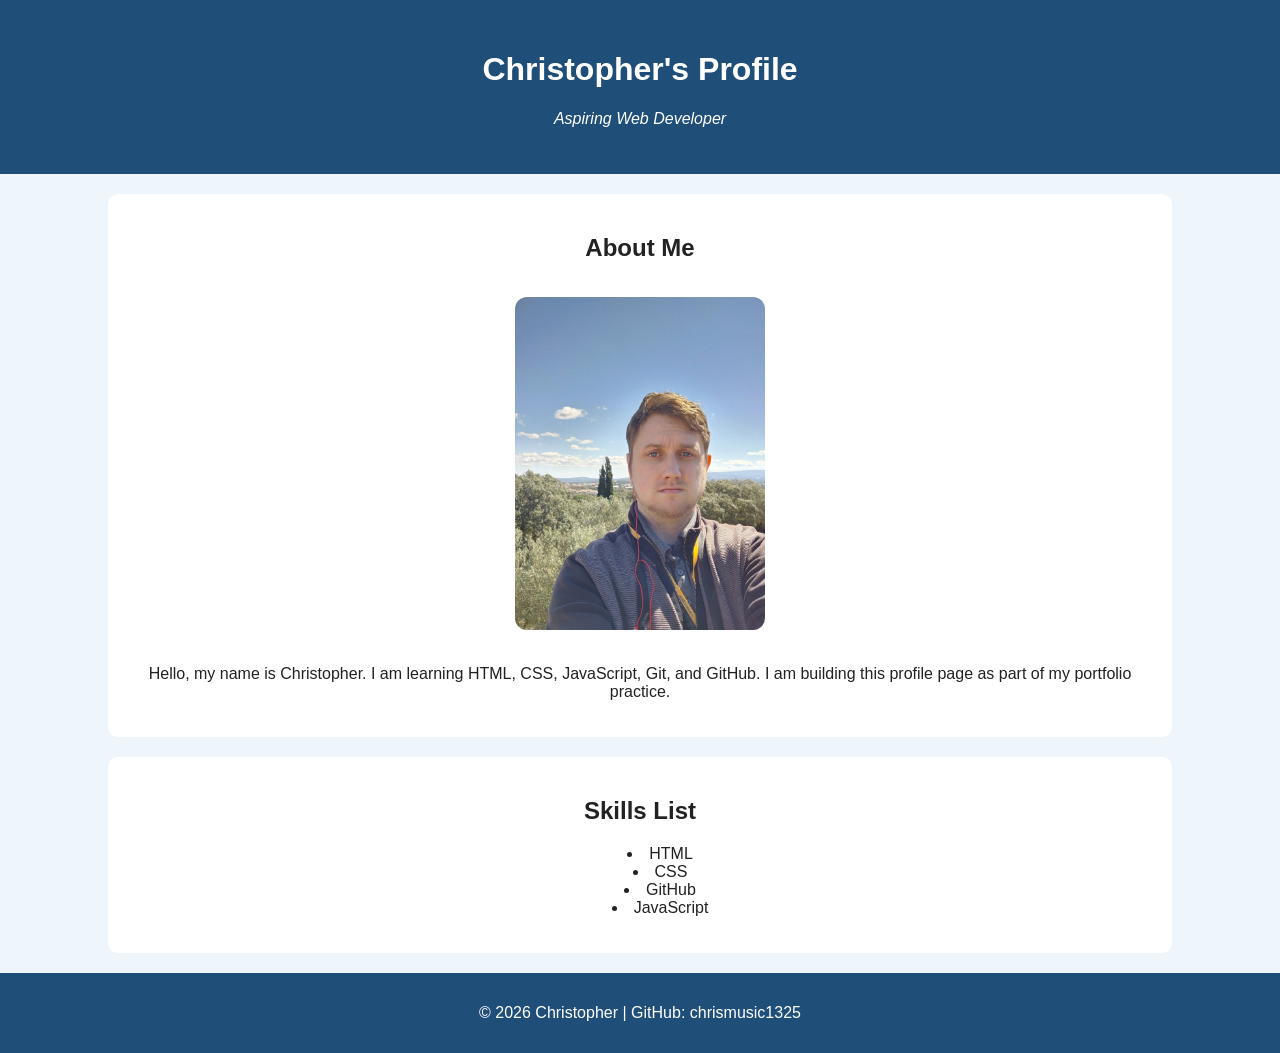
==== profile.html @ 40e3179a "Complete portfolio and profile pages" ====
<!DOCTYPE html>
<html lang="en">
<head>
  <meta charset="UTF-8">
  <title>Christopher's Profile Page</title>
  <link rel="stylesheet" href="profile.css">
</head>
<body>

<header id="profile-header">
  <h1>Christopher's Profile</h1>
  <p class="tagline">Aspiring Web Developer</p>
</header>

<section id="profile-about">
  <h2>About Me</h2>
  <img src="profile.jpg" alt="Profile picture of Christopher" class="profile-picture">
  <p>Hello, my name is Christopher. I am learning HTML, CSS, JavaScript, Git, and GitHub. I am building this profile page as part of my portfolio practice.</p>
</section>

<section id="profile-skills">
  <h2>Skills List</h2>
  <ul>
    <li>HTML</li>
    <li>CSS</li>
    <li>GitHub</li>
    <li>JavaScript</li>
  </ul>
</section>

<footer id="profile-footer">
  <p>&copy; 2026 Christopher | GitHub: chrismusic1325</p>
</footer>

</body>
</html>
---- profile.css ----
body {
  font-family: Arial, sans-serif;
  background-color: #eef6fb;
  color: #222;
  margin: 0;
  padding: 0;
  text-align: center;
}

#profile-header {
  background-color: #1f4e79;
  color: white;
  padding: 30px;
}

.tagline {
  font-style: italic;
}

section {
  background-color: white;
  width: 80%;
  margin: 20px auto;
  padding: 20px;
  border-radius: 10px;
}

.profile-picture {
  width: 250px;
  border-radius: 12px;
  margin: 15px;
}

ul {
  list-style-position: inside;
}

#profile-footer {
  background-color: #1f4e79;
  color: white;
  padding: 15px;
}
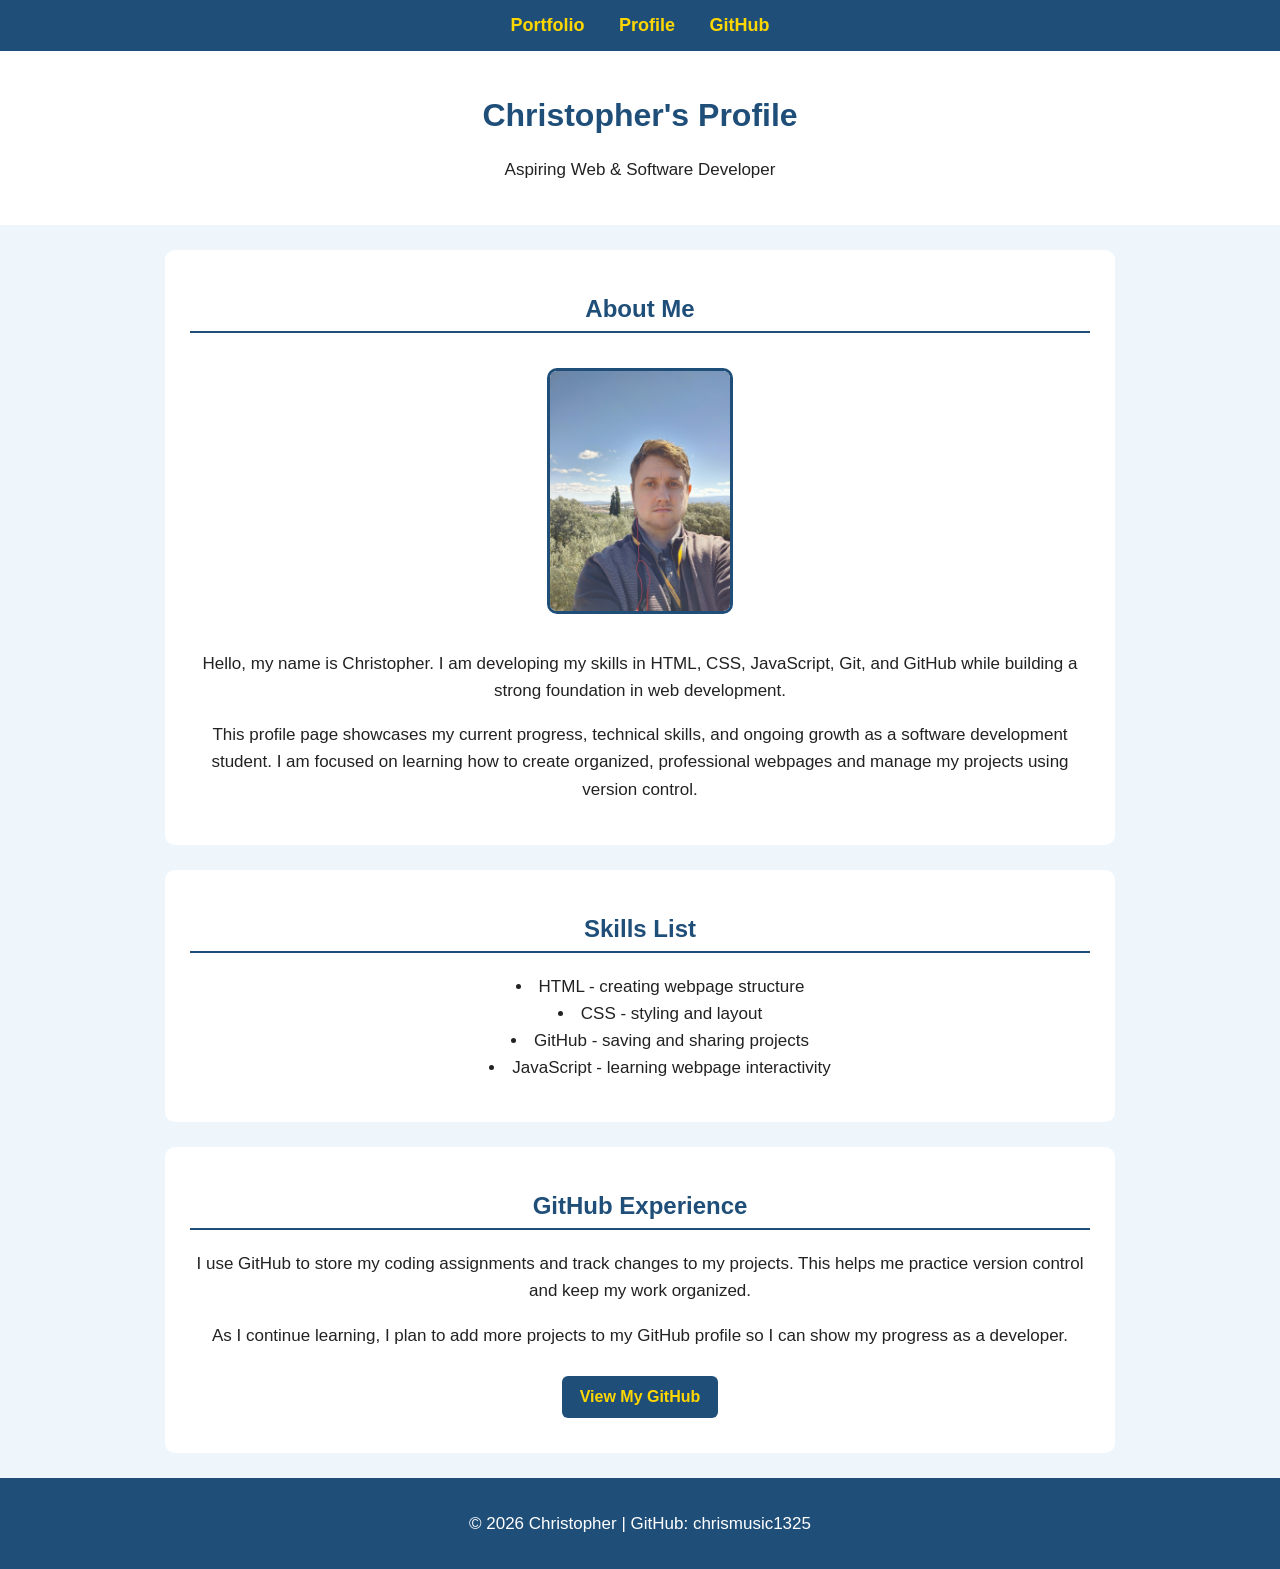
==== commit 6bbc46af: "Update portfolio and profile navigation styling" ====
--- a/profile.html
+++ b/profile.html
@@ -7,25 +7,39 @@
 </head>
 <body>
 
+<nav>
+  <a href="index.html">Portfolio</a>
+  <a href="profile.html">Profile</a>
+  <a href="https://github.com/chrismusic1325" target="_blank">GitHub</a>
+</nav>
+
 <header id="profile-header">
   <h1>Christopher's Profile</h1>
-  <p class="tagline">Aspiring Web Developer</p>
+  <p class="tagline">Aspiring Web & Software Developer</p>
 </header>
 
 <section id="profile-about">
   <h2>About Me</h2>
   <img src="profile.jpg" alt="Profile picture of Christopher" class="profile-picture">
-  <p>Hello, my name is Christopher. I am learning HTML, CSS, JavaScript, Git, and GitHub. I am building this profile page as part of my portfolio practice.</p>
+  <p>Hello, my name is Christopher. I am developing my skills in HTML, CSS, JavaScript, Git, and GitHub while building a strong foundation in web development.</p>
+  <p>This profile page showcases my current progress, technical skills, and ongoing growth as a software development student. I am focused on learning how to create organized, professional webpages and manage my projects using version control.</p>
 </section>
 
 <section id="profile-skills">
   <h2>Skills List</h2>
   <ul>
-    <li>HTML</li>
-    <li>CSS</li>
-    <li>GitHub</li>
-    <li>JavaScript</li>
+    <li>HTML - creating webpage structure</li>
+    <li>CSS - styling and layout</li>
+    <li>GitHub - saving and sharing projects</li>
+    <li>JavaScript - learning webpage interactivity</li>
   </ul>
+</section>
+
+<section id="profile-github">
+  <h2>GitHub Experience</h2>
+  <p>I use GitHub to store my coding assignments and track changes to my projects. This helps me practice version control and keep my work organized.</p>
+  <p>As I continue learning, I plan to add more projects to my GitHub profile so I can show my progress as a developer.</p>
+  <a class="button-link" href="https://github.com/chrismusic1325" target="_blank">View My GitHub</a>
 </section>
 
 <footer id="profile-footer">
--- a/profile.css
+++ b/profile.css
@@ -7,36 +7,84 @@
   text-align: center;
 }
 
-#profile-header {
+nav {
   background-color: #1f4e79;
-  color: white;
-  padding: 30px;
+  padding: 15px;
+  text-align: center;
 }
 
-.tagline {
-  font-style: italic;
+nav a {
+  color: #ffd700;
+  text-decoration: none;
+  font-weight: bold;
+  font-size: 18px;
+  margin: 0 15px;
+}
+
+nav a:hover {
+  color: #fff4a3;
+  text-decoration: underline;
+}
+
+#profile-header {
+  background-color: white;
+  padding: 25px;
 }
 
 section {
   background-color: white;
-  width: 80%;
-  margin: 20px auto;
-  padding: 20px;
+  margin: 25px auto;
+  padding: 25px;
+  width: 85%;
+  max-width: 900px;
   border-radius: 10px;
 }
 
-.profile-picture {
-  width: 250px;
-  border-radius: 12px;
-  margin: 15px;
+h1 {
+  color: #1f4e79;
+}
+
+h2 {
+  color: #1f4e79;
+  border-bottom: 2px solid #1f4e79;
+  padding-bottom: 8px;
+}
+
+p, li {
+  font-size: 17px;
+  line-height: 1.6;
 }
 
 ul {
   list-style-position: inside;
 }
 
+.profile-picture {
+  width: 180px;
+  border-radius: 10px;
+  border: 3px solid #1f4e79;
+  margin: 15px;
+}
+
+.button-link {
+  display: inline-block;
+  background-color: #1f4e79;
+  color: #ffd700;
+  text-decoration: none;
+  padding: 12px 18px;
+  margin: 10px;
+  border-radius: 6px;
+  font-weight: bold;
+}
+
+.button-link:hover {
+  background-color: #163a5a;
+  color: #fff4a3;
+}
+
 #profile-footer {
+  margin-top: 20px;
+  padding: 15px;
   background-color: #1f4e79;
   color: white;
-  padding: 15px;
 }
